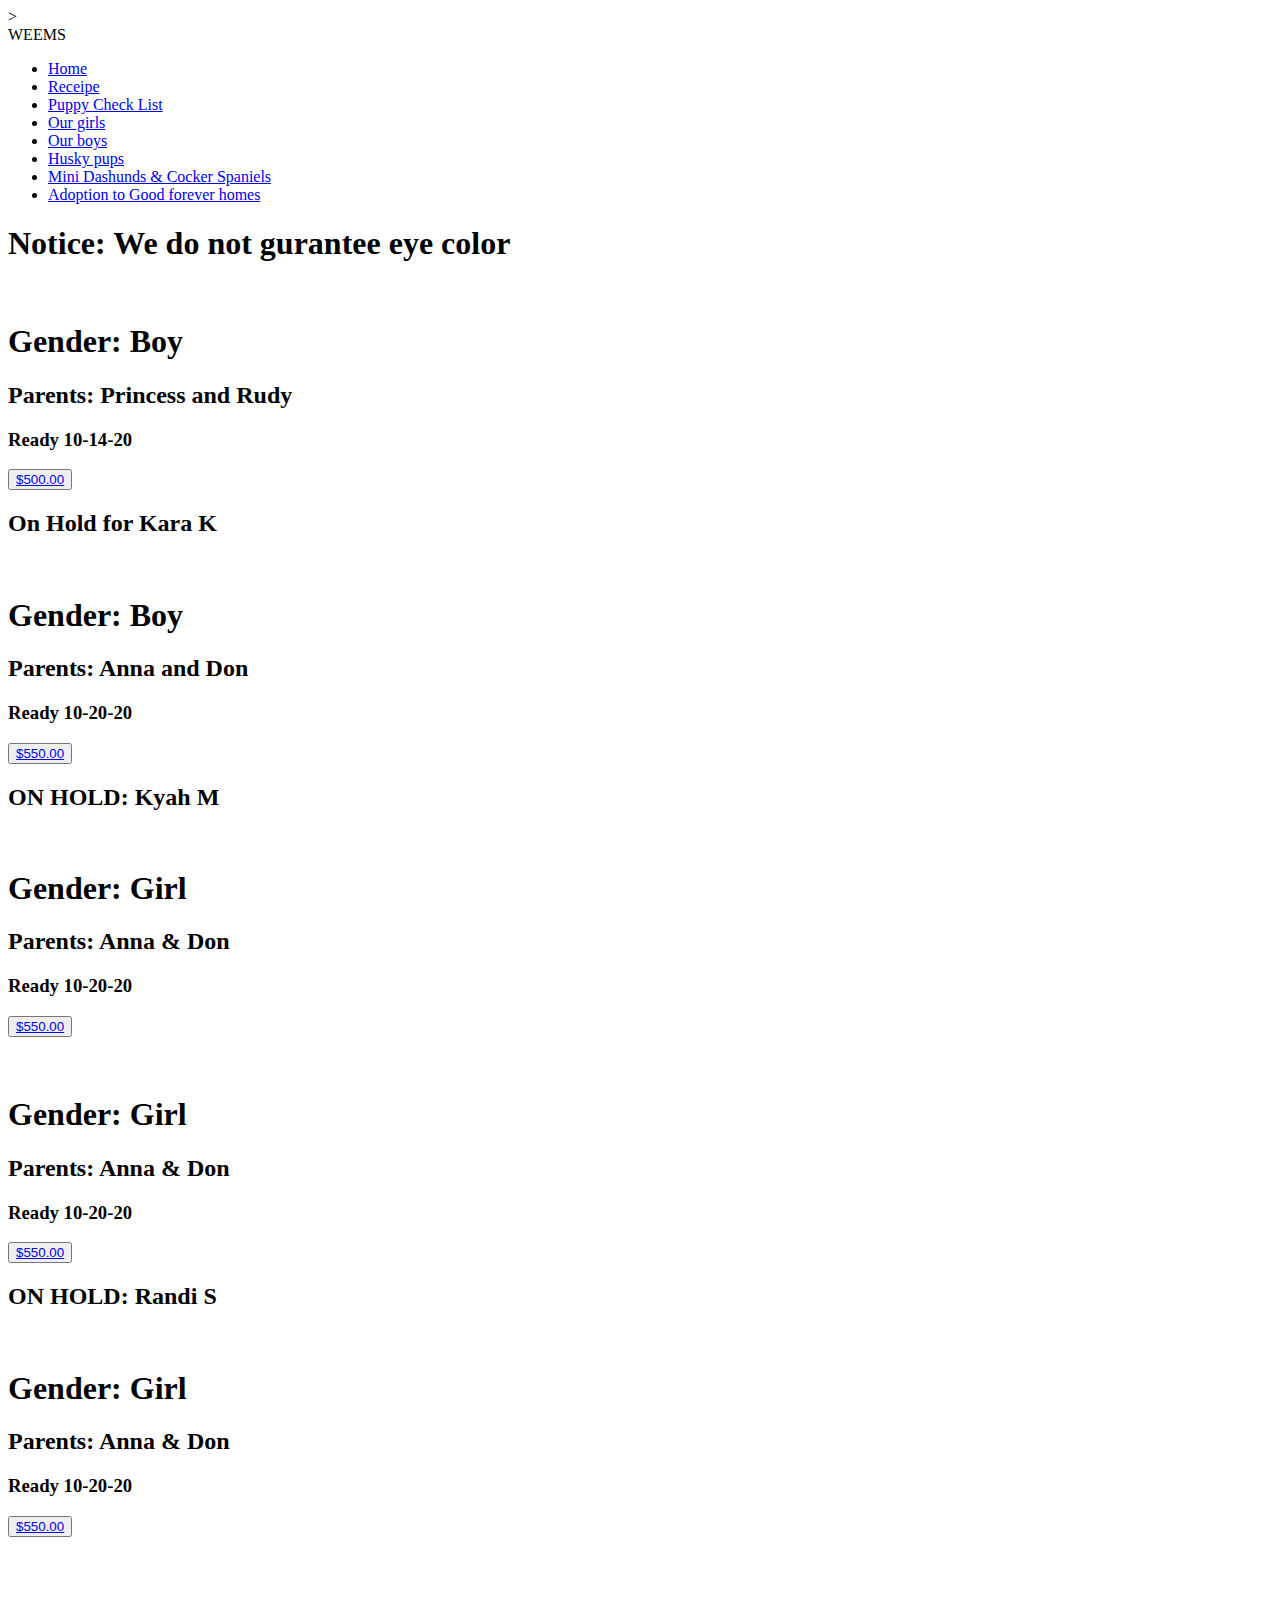
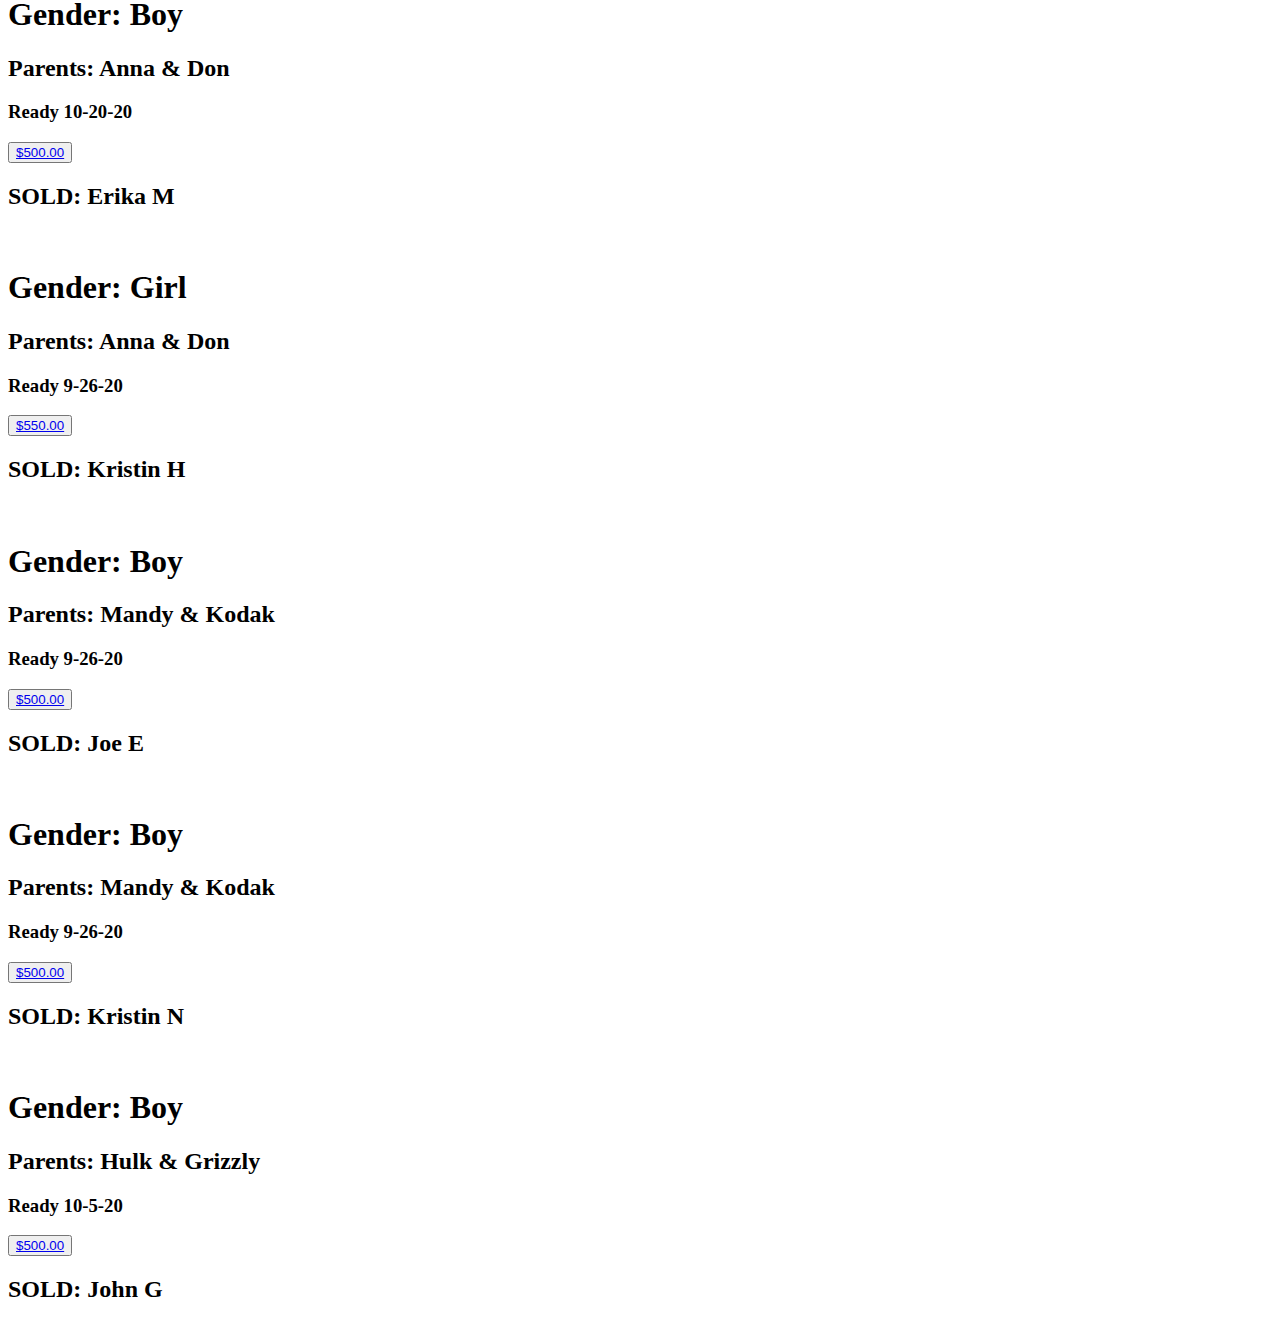
==== html/huskyPuppies.html @ 957c4a6b "Add files via upload" ====
<!DOCTYPE html>
<html lang="en">
<head>
    <meta charset="UTF-8">
    <meta name="viewport" content="width=device-width, initial-scale=1.0">
    <meta http-equiv="X-UA-Compatible" content="ie=edge">>
    <link href="https://fonts.googleapis.com/css2?family=Noto+Sans+KR:wght@900&display=swap" rel="stylesheet">
    <link rel="stylesheet" href="../CSS/navbar.css">
    <link rel="stylesheet" href="../CSS/huskyPuppies.css">
    <script src="https://code.jquery.com/jquery-3.3.1.js"></script>

	
    <title>Our boys</title>
</head>



<body>

        
    <div class="wrapper">
        <header>
            <nav>
                <div class="menu-icon">
                    <i class="fa fa-bars fa-2x"></i>
                </div>
                <div class="logo">
                    WEEMS
                </div>
                <div class="menu">
                    <ul class="nav-links">
                        <li><a href="landingpage.html">Home</a></li>
                        <li><a href="receipe.html">Receipe</a></li>
                        <li><a href="#">Puppy Check List</a></li>
                        <li><a href="#">Our girls</a></li>
                        <li><a href="#">Our boys</a></li>
                        <li><a href="huskyPuppies.html">Husky pups</a></li>
                        <li><a href="#">Mini Dashunds & Cocker Spaniels</a></li>
                        <li><a href="#">Adoption to Good forever homes</a></li>
                    </ul>
                </div>
            </nav>
        </header>
    </div>


    <script src="../JS/navbar.js"></script>

    <div class="notice"><h1><span class="noticeRed">Notice:</span> We do not gurantee eye color</h1></div>

    <div class="flexbox-container1">
            <div class="puppy1">
                <div class="card1 middle">
                        <div class="front1">
                            <img src="../CSS/pics/pup1.jpg" alt="">
                        </div>
                    <div class="back1">
                        <div class="back1-content middle">
                            <h1 class="gender1">Gender: <span id="gender1">Boy</span></h1>
                            <h2 class="parents">Parents: Princess and Rudy</h2>
                            <h3 class="readyDate">Ready 10-14-20</h3>
                            <button class="btn1"><a href="buyingGuide.html">$500.00</a></button>
                            <h2><span class="sold">On  Hold</span><span class="soldName"> for Kara K</span></h2>
                        </div>
                    </div>
                </div>
            </div>

            <div class="puppy2">
                <div class="card2 middle">
                        <div class="front2">
                            <img src="../CSS/pics/pup2.jpg" alt="">
                        </div>
                    <div class="back2">
                        <div class="back2-content middle">
                            <h1 class="gender2">Gender: <span id="gender2">Boy</span></h1>
                            <h2 class="parents">Parents:  Anna and Don</h2>
                            <h3 class="readyDate">Ready 10-20-20</h3>
                            <button class="btn1"><a href="buyingGuide.html">$550.00</a></button>
                            <h2><span class="sold">ON HOLD</span><span class="soldName">: Kyah M</span></h2>
                        </div>
                    </div>
                </div>
            </div>

            <div class="puppy3">
                <div class="card3 middle">
                        <div class="front3">
                            <img src="../CSS/pics/pup3.jpg" alt="">
                        </div>
                    <div class="back3">
                        <div class="back3-content middle">
                            <h1 class="gender3">Gender: <span id="gender3">Girl</span></h1>
                            <h2 class="parents">Parents: Anna & Don</h2>
                            <h3 class="readyDate">Ready 10-20-20</h3>
                            <button class="btn1"><a href="buyingGuide.html">$550.00</a></button>
                            <h2><span class="sold"> </span><span class="soldName"> </span></h2>
                        </div>
                    </div>
                </div>
            </div>
    </div>

            <div class="puppy4">
                <div class="card4 middle">
                        <div class="front4">
                            <img src="../CSS/pics/pup4.jpg" alt="">
                        </div>
                    <div class="back4">
                        <div class="back4-content middle">
                            <h1 class="gender4">Gender: <span id="gender4">Girl</span></h1>
                            <h2 class="parents">Parents: Anna & Don</h2>
                            <h3 class="readyDate">Ready 10-20-20</h3>
                            <button class="btn1"><a href="buyingGuide.html">$550.00</a></button>
                            <h2><span class="sold">ON HOLD</span><span class="soldName">: Randi S</span></h2>
                        </div>
                    </div>
                </div>
            </div>

            <div class="puppy5">
                <div class="card5 middle">
                        <div class="front5">
                            <img src="../CSS/pics/pup5.jpg" alt="">
                        </div>
                    <div class="back5">
                        <div class="back5-content middle">
                            <h1 class="gender5
                            ">Gender: <span id="gender5">Girl</span></h1>
                            <h2 class="parents">Parents: Anna & Don</h2>
                            <h3 class="readyDate">Ready 10-20-20</h3>
                            <button class="btn1"><a href="buyingGuide.html">$550.00</a></button>
                            <h2><span class="sold"></span><span class="soldName"></span></h2>
                        </div>
                    </div>
                </div>
            </div>

            <div class="puppy6">
                <div class="card6 middle">
                        <div class="front6">
                            <img src="../CSS/pics/pup6.jpg" alt="">
                        </div>
                    <div class="back6">
                        <div class="back6-content middle">
                            <h1 class="gender6
                            ">Gender: <span id="gender6">Boy</span></h1>
                            <h2 class="parents">Parents: Anna & Don</h2>
                            <h3 class="readyDate">Ready 10-20-20</h3>
                            <button class="btn1"><a href="buyingGuide.html">$500.00</a></button>
                            <h2><span class="sold">SOLD</span><span class="soldName">: Erika M</span></h2>
                        </div>
                    </div>
                </div>
            </div>

            <div class="puppy7">
                <div class="card7 middle">
                        <div class="front7">
                            <img src="../CSS/pics/pup7.jpg" alt="">
                        </div>
                    <div class="back7">
                        <div class="back7-content middle">
                            <h1 class="gender7
                            ">Gender: <span id="gender7">Girl</span></h1>
                            <h2 class="parents">Parents: Anna & Don</h2>
                            <h3 class="readyDate">Ready 9-26-20</h3>
                            <button class="btn1"><a href="buyingGuide.html">$550.00</a></button>
                            <h2><span class="sold">SOLD</span><span class="soldName">: Kristin H</span></h2>
                        </div>
                    </div>
                </div>
            </div>

            <div class="puppy8">
                <div class="card8 middle">
                        <div class="front8">
                            <img src="../CSS/pics/pup8.jpg" alt="">
                        </div>
                    <div class="back8">
                        <div class="back8-content middle">
                            <h1 class="gender8
                            ">Gender: <span id="gender8">Boy</span></h1>
                            <h2 class="parents">Parents: Mandy & Kodak</h2>
                            <h3 class="readyDate">Ready 9-26-20</h3>
                            <button class="btn1"><a href="buyingGuide.html">$500.00</a></button>
                            <h2><span class="sold">SOLD</span><span class="soldName">: Joe E</span></h2>
                        </div>
                    </div>
                </div>
            </div>

            <div class="puppy9">
                <div class="card9 middle">
                        <div class="front9">
                            <img src="../CSS/pics/pup9.jpg" alt="">
                        </div>
                    <div class="back9">
                        <div class="back9-content middle">
                            <h1 class="gender9
                            ">Gender: <span id="gender9">Boy</span></h1>
                            <h2 class="parents">Parents: Mandy & Kodak</h2>
                            <h3 class="readyDate">Ready 9-26-20</h3>
                            <button class="btn1"><a href="buyingGuide.html">$500.00</a></button>
                            <h2><span class="sold">SOLD</span><span class="soldName">: Kristin N</span></h2>
                        </div>
                    </div>
                </div>
            </div>

        <div class="batch2">

            <div class="puppy10">
                <div class="card10 middle">
                        <div class="front10">
                            <img src="../CSS/pics/pup10.jpg" alt="">
                        </div>
                    <div class="back10">
                        <div class="back10-content middle">
                            <h1 class="gender10
                            ">Gender: <span id="gender10">Boy</span></h1>
                            <h2 class="parents">Parents: Hulk & Grizzly</h2>
                            <h3 class="readyDate">Ready 10-5-20</h3>
                            <button class="btn1"><a href="buyingGuide.html">$500.00</a></button>
                            <h2><span class="sold">SOLD</span><span class="soldName">: John G</span></h2>
                        </div>
                    </div>
                </div>
            </div>

        </div>    

</body>


</html>
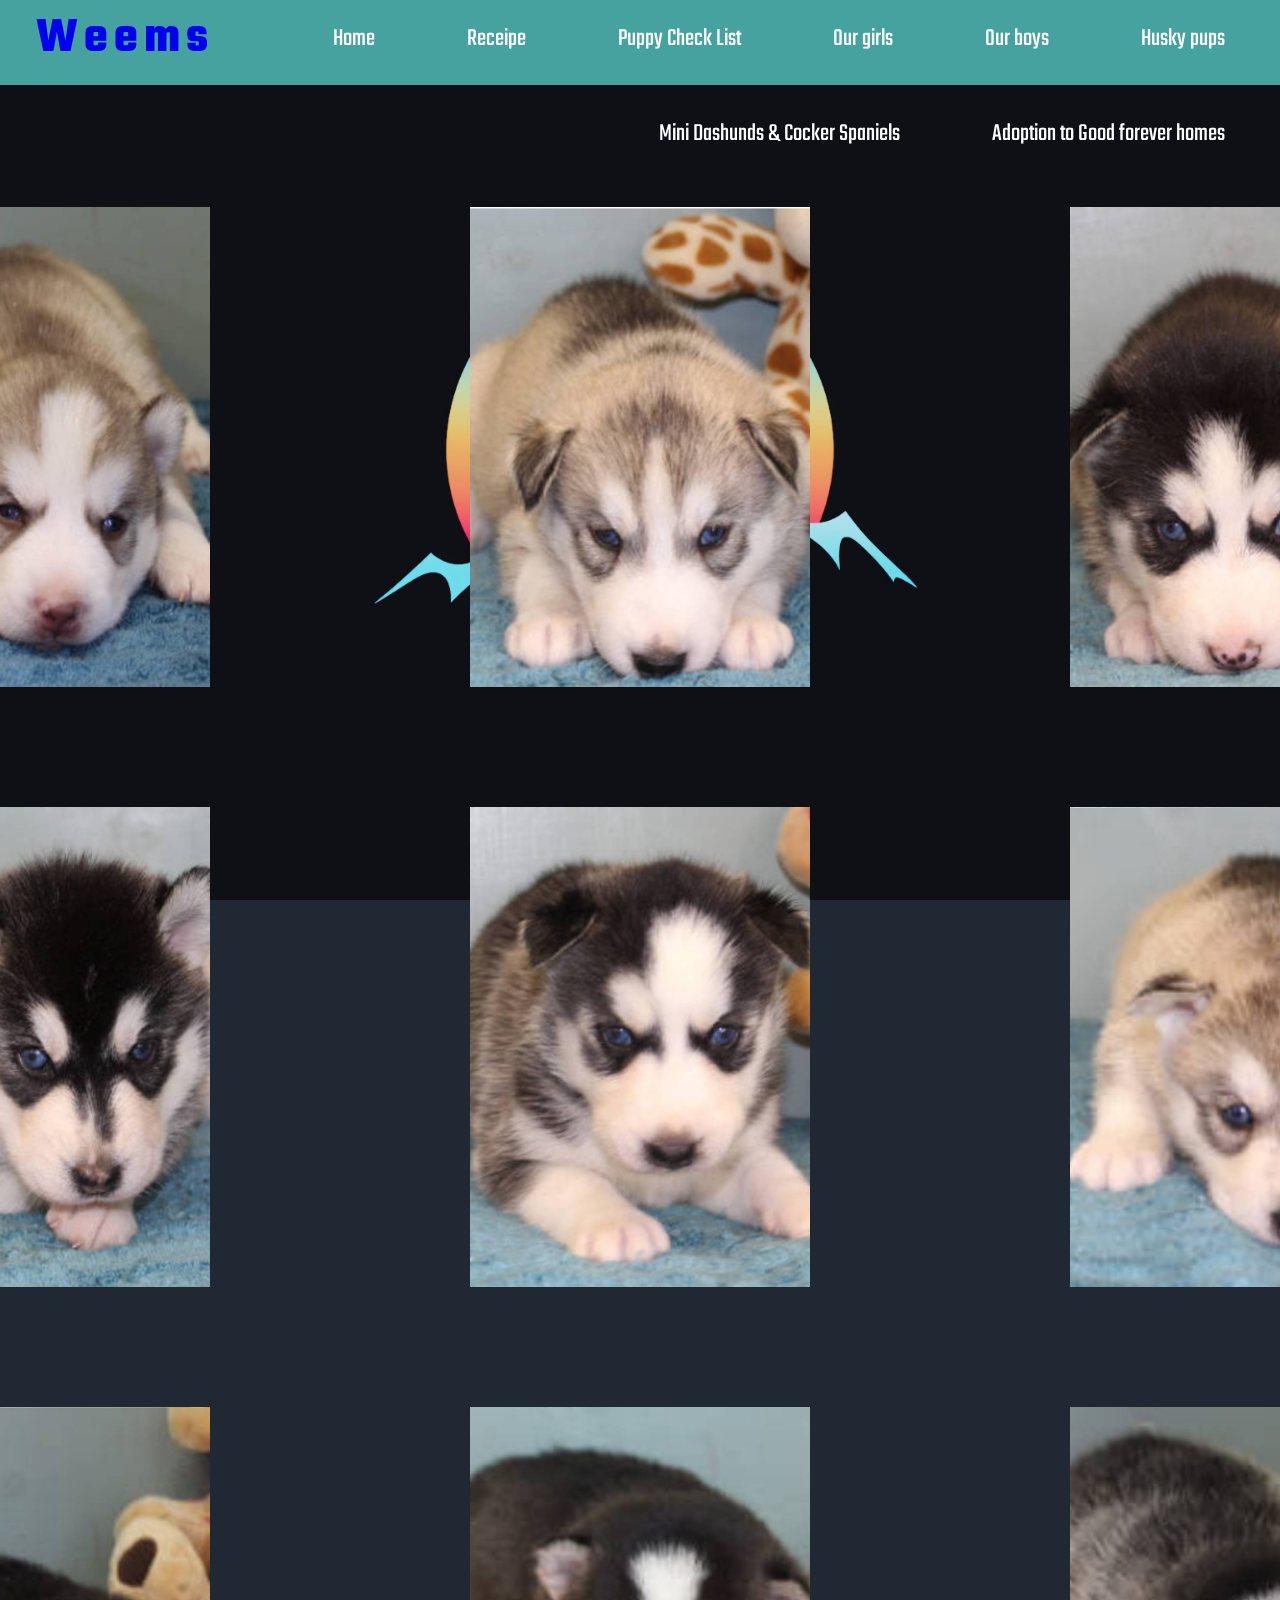
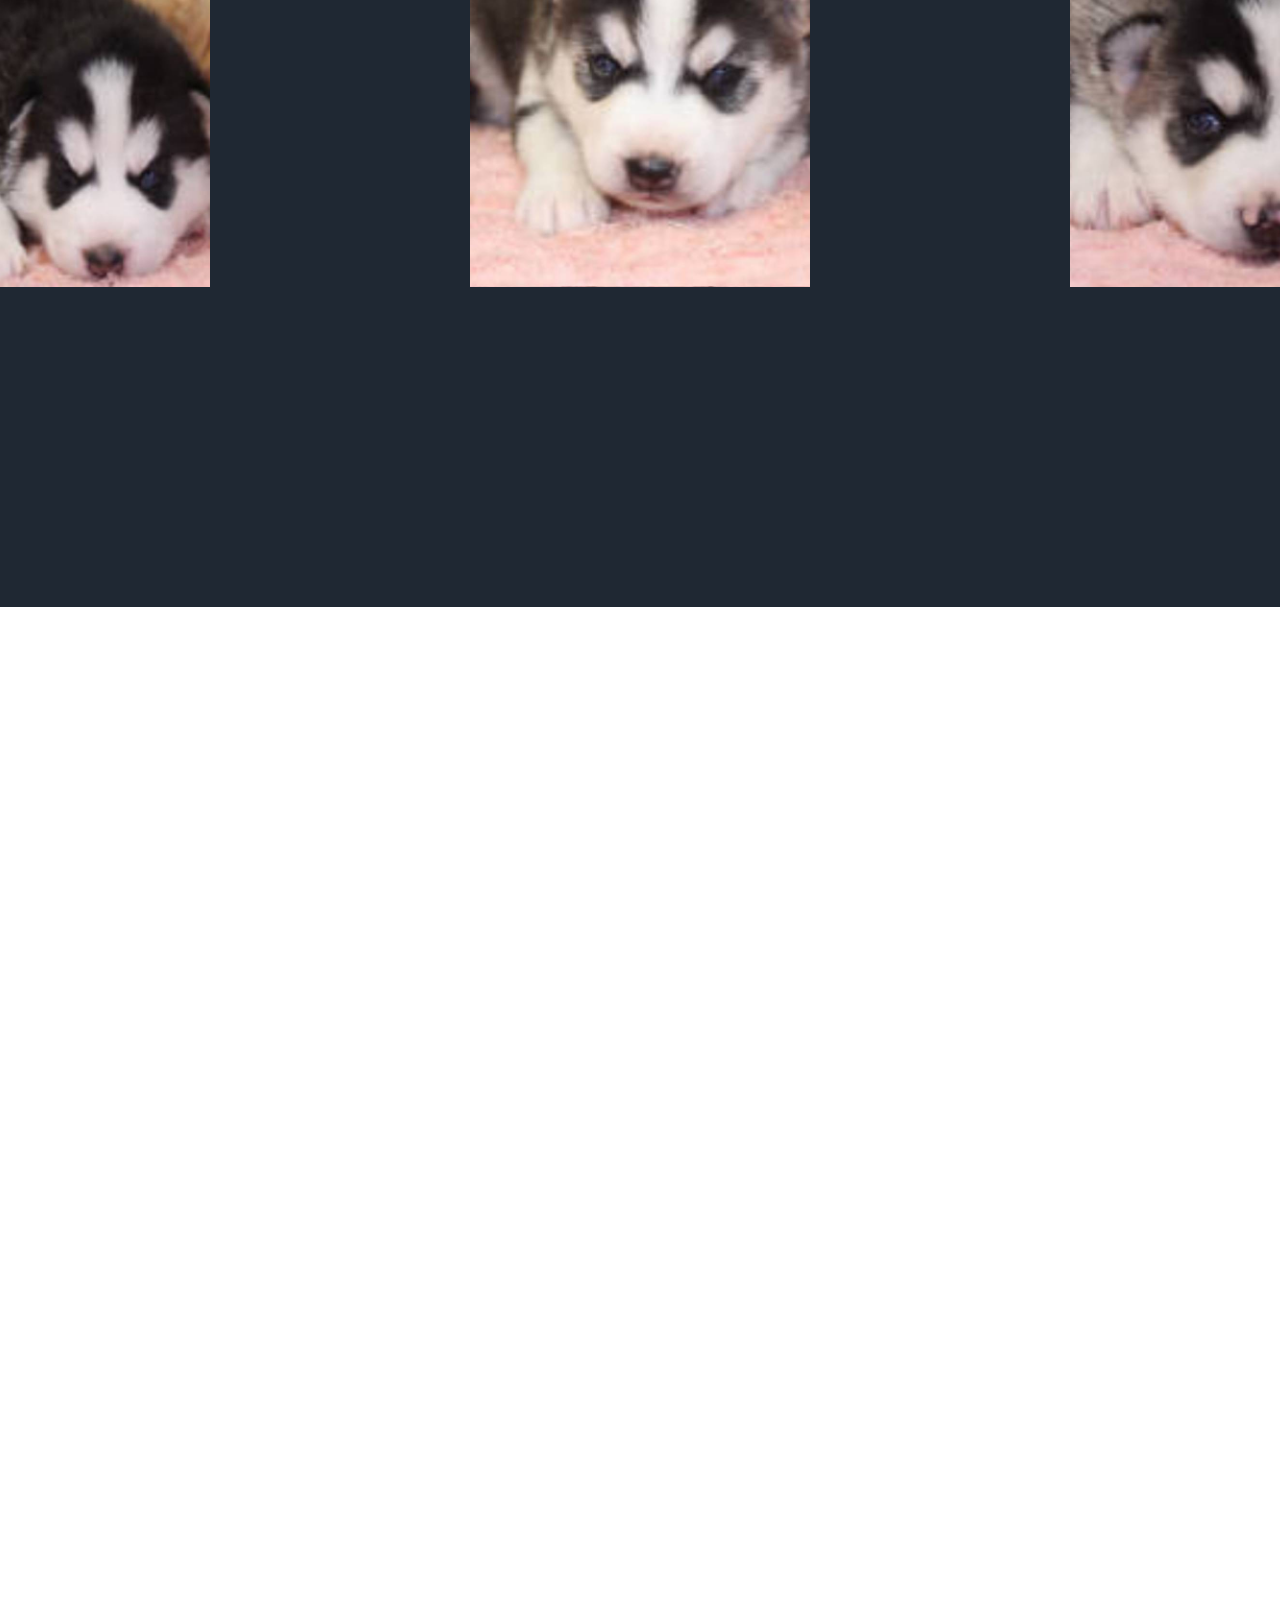
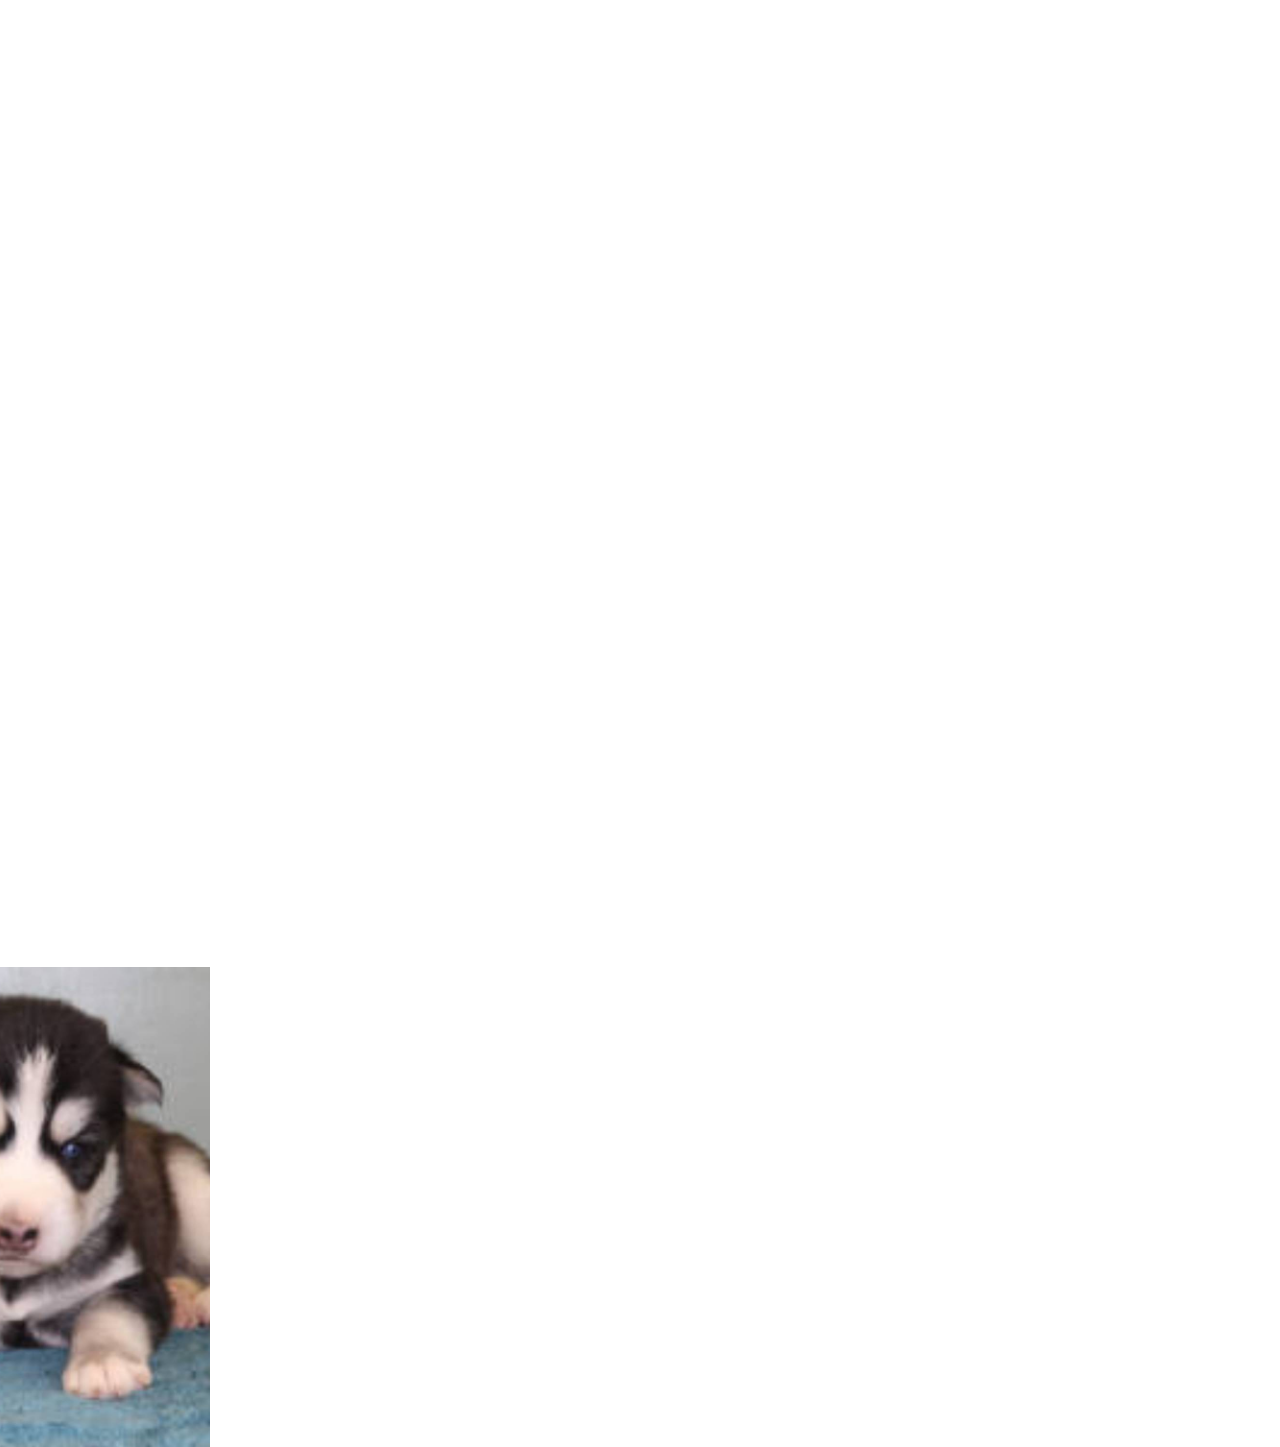
==== commit 67bcdf12: "Finally fixed Navbar size to fit both html pages" ====
--- a/html/huskyPuppies.html
+++ b/html/huskyPuppies.html
@@ -5,6 +5,7 @@
     <meta name="viewport" content="width=device-width, initial-scale=1.0">
     <meta http-equiv="X-UA-Compatible" content="ie=edge">>
     <link href="https://fonts.googleapis.com/css2?family=Noto+Sans+KR:wght@900&display=swap" rel="stylesheet">
+    <link href="https://fonts.googleapis.com/css2?family=Teko&display=swap" rel="stylesheet">
     <link rel="stylesheet" href="../CSS/navbar.css">
     <link rel="stylesheet" href="../CSS/huskyPuppies.css">
     <script src="https://code.jquery.com/jquery-3.3.1.js"></script>
@@ -15,17 +16,15 @@
 
 
 
-<body>
-
-        
+<body>     
     <div class="wrapper">
         <header>
             <nav>
                 <div class="menu-icon">
-                    <i class="fa fa-bars fa-2x"></i>
+                    <li><i class="fa fa-bars fa-2x"></i></li>
                 </div>
                 <div class="logo">
-                    WEEMS
+					<a href="landingpage.html">Weems</a>
                 </div>
                 <div class="menu">
                     <ul class="nav-links">
@@ -44,11 +43,14 @@
     </div>
 
 
+
     <script src="../JS/navbar.js"></script>
 
+
+<div class="puppybatch1">
     <div class="notice"><h1><span class="noticeRed">Notice:</span> We do not gurantee eye color</h1></div>
 
-    <div class="flexbox-container1">
+    
             <div class="puppy1">
                 <div class="card1 middle">
                         <div class="front1">
@@ -99,7 +101,7 @@
                     </div>
                 </div>
             </div>
-    </div>
+    
 
             <div class="puppy4">
                 <div class="card4 middle">
@@ -207,7 +209,32 @@
                     </div>
                 </div>
             </div>
-
+    </div>
+
+
+
+
+
+
+
+
+
+
+
+
+
+
+
+
+
+
+
+
+
+
+
+
+    
         <div class="batch2">
 
             <div class="puppy10">
--- a/CSS/navbar.css
+++ b/CSS/navbar.css
@@ -0,0 +1,110 @@
+/* font-family: 'Teko', sans-serif; */
+
+html, body {
+	margin: 0;
+	padding: 0;
+	width: 100%;
+}
+
+header {
+	position: relative;
+	top: -25px;
+	width: 100%;
+	height: 92px;
+	background-color: #45a29e;
+	background-size: cover;
+	z-index: 1;
+	
+}
+.logo {
+	
+	font-weight: bold;
+	line-height: 60px;
+	position: fixed;
+	float: left;
+	margin: 16px 36px;
+	color: #fff;
+	font-weight: bold;
+	font-size: 50px;
+	font-family: 'Teko', sans-serif;
+	letter-spacing: 6px;
+	
+}
+
+nav {
+	position: fixed;
+	width: 100%;
+	line-height: 65px;
+	z-index: 1;
+}
+nav ul {
+	line-height: 60px;
+	list-style: none;
+	background: rgba(0,0,0,0);
+	overflow: hidden;
+	color: #fff;
+	font-family: 'Teko', sans-serif;
+	padding: 0;
+	text-align: right;
+	margin: 0;
+	padding-right: 10px;
+	transition: 1s;
+}
+nav.black ul {
+		background: #000;
+}
+
+nav ul li {
+	display: inline-block;
+	padding: 16px 45px;
+}
+
+nav ul li a {
+	text-decoration: none;
+	color: #fff;
+	font-size: 25px;
+}
+
+.menu-icon {
+	width: 100%;
+	background: #000;
+	text-align: right;
+	box-sizing: border-box;
+	padding: 15px 24px;
+	cursor: pointer;
+	color: #fff;
+	display: none;
+}
+
+
+@media(max-width: 768px) {
+	.logo {
+		position: fixed;
+		top: 0;
+		margin-top: 30px;
+	}
+
+	nav ul {
+		max-height: 0px;
+		background: #000;
+	}
+
+	nav.black ul {
+		background: #000;
+	}
+
+	.showing {
+		max-height: 34em;
+	}
+
+	nav ul li {
+		box-sizing: border-box;
+		width: 100%;
+		padding: 25px ;
+		text-align: center;
+	}
+
+	.menu-icon {
+		display: block;
+	}
+}
--- a/CSS/huskyPuppies.css
+++ b/CSS/huskyPuppies.css
@@ -0,0 +1,660 @@
+* {
+    margin: 0;
+    padding: 0;
+    text-decoration: none;
+
+}
+
+body{
+    font-size: 16px;
+}
+.puppybatch1 {
+    background-color: #1f2833;
+}
+
+.notice, .noticeRed {
+    position: relative;
+    margin-left: 300px;
+    letter-spacing: 4px;
+}
+.notice {
+    color: white;
+}
+.noticeRed {
+    color: red;
+}
+
+.puppybatch1 {
+    position: relative;
+    margin-top: -100px;
+	background-image: url(../CSS/pics/pattern1.jpg);
+	height: 100%; 
+	background-attachment: fixed;
+	background-position: center;
+	background-repeat: no-repeat;
+	background-size: cover;
+	padding-bottom: 560px;
+}
+/* puppy 1 */
+.puppy1 {
+    position: relative;
+    margin-top: 400px;
+    margin-right: 1200px;
+}
+.middle {
+    position: absolute;
+    top: 50%;
+    left: 50%;
+    transform: translate(-50%, -50%);
+}
+.card1{
+    cursor: pointer;
+    width: 340px;
+    height: 480px;
+}
+.front1, .back1 {
+    width: 100%;
+    height: 100%;
+    overflow: hidden;
+    backface-visibility: hidden;
+    position: absolute;
+    transition: transform .6s linear;
+}
+.front, img {
+    height: 100%;
+}
+.back1 {
+    background: white;
+    transform: perspective(600px) rotateY(180deg);
+}
+.front1 {
+    transform: perspective(600px) rotateY(0deg);
+}
+.back1-content {
+    text-align: center;
+    font-weight: bold;
+    width: 100%;
+}
+.sold {
+    color: red;
+}
+.sold, .soldName {
+    position: relative;
+    top: 140px;
+    letter-spacing: 4px;
+}
+.gender1 {
+    top: -140px;
+    position: relative;
+    letter-spacing: 5px;
+    border: 2px solid #66fcf1;
+    border-radius: 20px;
+}
+#gender1 {
+    color: #66fcf1;
+    position: relative;
+}
+.parents {
+    letter-spacing: 5px;
+    position: relative;
+    top: -140px;
+}
+.readyDate {
+    position: relative;
+    top: -50px;
+    letter-spacing: 3px;
+    font-size: 25px;
+}
+
+.btn1 {
+    border-color: #008000;
+    border-radius: 20px;
+    padding: 0px 20px;
+    outline: none;
+    font-size: 35px;
+    text-decoration: none;
+    color: #fff;
+    box-shadow: 0 0 40px 40px #008000 inset, 0 0 0 0 #008000;
+    -webkit-transition: all 150ms ease-in-out;
+    transition: all 150ms ease-in-out;
+  }
+  .btn1:hover {
+    box-shadow: 0 0 10px 0 #4AC948 inset, 0 0 10px 4px #4AC948;
+  }
+.card1:hover > .front1 {
+    transform: perspective(600px) rotateY(-180deg);
+}
+.card1:hover > .back1 {
+    transform: perspective(600px) rotateY(0deg);
+}
+
+
+
+
+
+
+
+
+
+
+/* puppy 2*/
+.puppy2 {
+    position: relative;
+    margin-top: 400px;
+}
+.card2{
+    cursor: pointer;
+    width: 340px;
+    height: 480px;
+}
+.front2, .back2 {
+    width: 100%;
+    height: 100%;
+    overflow: hidden;
+    backface-visibility: hidden;
+    position: absolute;
+    transition: transform .6s linear;
+}
+.front2, img {
+    height: 100%;
+}
+.back2 {
+    background: white;
+    transform: perspective(600px) rotateY(180deg);
+}
+.front2 {
+    transform: perspective(600px) rotateY(0deg);
+}
+.back2-content {
+    text-align: center;
+    font-weight: bold;
+    width: 100%;
+}
+.gender2 {
+    top: -140px;
+    position: relative;
+    letter-spacing: 5px;
+    border: 2px solid #66fcf1;
+    border-radius: 20px;
+}
+#gender2 {
+    color: #66fcf1;
+    position: relative;
+}
+.card2:hover > .front2 {
+    transform: perspective(600px) rotateY(-180deg);
+}
+.card2:hover > .back2 {
+    transform: perspective(600px) rotateY(0deg);
+}
+
+
+
+
+
+
+
+/* puppy 3 */
+.puppy3 {
+    position: relative;
+    margin-top: 400px;
+    margin-left: 1200px;
+}
+.card3{
+    cursor: pointer;
+    width: 340px;
+    height: 480px;
+}
+.front3, .back3 {
+    width: 100%;
+    height: 100%;
+    overflow: hidden;
+    backface-visibility: hidden;
+    position: absolute;
+    transition: transform .6s linear;
+}
+.front3, img {
+    height: 100%;
+}
+.back3 {
+    background: white;
+    transform: perspective(600px) rotateY(180deg);
+}
+.front3 {
+    transform: perspective(600px) rotateY(0deg);
+}
+.back3-content {
+    text-align: center;
+    font-weight: bold;
+    width: 100%;
+}
+.gender3 {
+    top: -140px;
+    position: relative;
+    letter-spacing: 5px;
+    border: 2px solid pink;
+    border-radius: 20px;
+}
+#gender3 {
+    color: pink;
+    position: relative;
+}
+.parents {
+    letter-spacing: 5px;
+    position: relative;
+    top: -140px;
+}
+.readyDate {
+    position: relative;
+    top: -50px;
+    letter-spacing: 3px;
+    font-size: 25px;
+}
+.card3:hover > .front3 {
+    transform: perspective(600px) rotateY(-180deg);
+}
+.card3:hover > .back3 {
+    transform: perspective(600px) rotateY(0deg);
+}
+
+
+
+
+/* puppy 4 */
+.puppy4 {
+    position: relative;
+    margin-top: 1000px;
+    margin-right: 1200px;
+}
+.card4{
+    cursor: pointer;
+    width: 340px;
+    height: 480px;
+}
+.front4, .back4 {
+    width: 100%;
+    height: 100%;
+    overflow: hidden;
+    backface-visibility: hidden;
+    position: absolute;
+    transition: transform .6s linear;
+}
+.front4, img {
+    height: 100%;
+}
+.back4 {
+    background: white;
+    transform: perspective(600px) rotateY(180deg);
+}
+.front4 {
+    transform: perspective(600px) rotateY(0deg);
+}
+.back4-content {
+    text-align: center;
+    font-weight: bold;
+    width: 100%;
+}
+.gender4 {
+    top: -140px;
+    position: relative;
+    letter-spacing: 5px;
+    border: 2px solid pink;
+    border-radius: 20px;
+}
+#gender4 {
+    color: pink;
+    position: relative;
+}
+.card4:hover > .front4 {
+    transform: perspective(600px) rotateY(-180deg);
+}
+.card4:hover > .back4 {
+    transform: perspective(600px) rotateY(0deg);
+}
+
+
+
+
+
+
+
+
+
+
+
+/* */
+/*  puppy 5 */
+.puppy5 {
+    position: relative;
+    margin-top: 1000px;
+}
+.card5{
+    cursor: pointer;
+    width: 340px;
+    height: 480px;
+}
+.front5, .back5 {
+    width: 100%;
+    height: 100%;
+    overflow: hidden;
+    backface-visibility: hidden;
+    position: absolute;
+    transition: transform .6s linear;
+}
+.front5, img {
+    height: 100%;
+}
+.back5 {
+    background: white;
+    transform: perspective(600px) rotateY(180deg);
+}
+.front5 {
+    transform: perspective(600px) rotateY(0deg);
+}
+.back5-content {
+    text-align: center;
+    font-weight: bold;
+    width: 100%;
+}
+.gender5 {
+    top: -140px;
+    position: relative;
+    letter-spacing: 5px;
+    border: 2px solid pink;
+    border-radius: 20px;
+}
+#gender5 {
+    color: pink;
+    position: relative;
+}
+.card5:hover > .front5 {
+    transform: perspective(600px) rotateY(-180deg);
+}
+.card5:hover > .back5 {
+    transform: perspective(600px) rotateY(0deg);
+}
+
+
+
+
+
+/* puppy 6 */
+.puppy6 {
+    position: relative;
+    margin-top: 1000px;
+    margin-left: 1200px;
+}
+.card6 {
+    cursor: pointer;
+    width: 340px;
+    height: 480px;
+}
+.front6, .back6 {
+    width: 100%;
+    height: 100%;
+    overflow: hidden;
+    backface-visibility: hidden;
+    position: absolute;
+    transition: transform .6s linear;
+}
+.front6, img {
+    height: 100%;
+}
+.back6 {
+    background: white;
+    transform: perspective(600px) rotateY(180deg);
+}
+.front6 {
+    transform: perspective(600px) rotateY(0deg);
+}
+.card6:hover > .front6 {
+    transform: perspective(600px) rotateY(-180deg);
+}
+.card6:hover > .back6 {
+    transform: perspective(600px) rotateY(0deg);
+}
+.back6-content {
+    text-align: center;
+    font-weight: bold;
+    width: 100%;
+}
+.gender6 {
+    top: -140px;
+    position: relative;
+    letter-spacing: 5px;
+    border: 2px solid #66fcf1;
+    border-radius: 20px;
+}
+#gender6 {
+    color: #66fcf1;
+    position: relative;
+}
+
+
+
+
+
+
+/* puppy 7 */
+.puppy7 {
+    position: relative;
+    margin-top: 1600px;
+    margin-left: -1200px;
+}
+.card7 {
+    cursor: pointer;
+    width: 340px;
+    height: 480px;
+}
+.front7, .back7 {
+    width: 100%;
+    height: 100%;
+    overflow: hidden;
+    backface-visibility: hidden;
+    position: absolute;
+    transition: transform .6s linear;
+}
+.front7, img {
+    height: 100%;
+}
+.back7 {
+    background: white;
+    transform: perspective(600px) rotateY(180deg);
+}
+.front7 {
+    transform: perspective(600px) rotateY(0deg);
+}
+.card7:hover > .front7 {
+    transform: perspective(600px) rotateY(-180deg);
+}
+.card7:hover > .back7 {
+    transform: perspective(600px) rotateY(0deg);
+}
+.back7-content {
+    text-align: center;
+    font-weight: bold;
+    width: 100%;
+}
+.gender7 {
+    top: -140px;
+    position: relative;
+    letter-spacing: 5px;
+    border: 2px solid pink;
+    border-radius: 20px;
+}
+#gender7 {
+    color: pink;
+    position: relative;
+}
+
+
+
+
+
+/* puppy 8 */
+.puppy8 {
+    position: relative;
+    margin-top: 1600px;
+}
+.card8 {
+    cursor: pointer;
+    width: 340px;
+    height: 480px;
+}
+.front8, .back8 {
+    width: 100%;
+    height: 100%;
+    overflow: hidden;
+    backface-visibility: hidden;
+    position: absolute;
+    transition: transform .6s linear;
+}
+.front8, img {
+    height: 100%;
+}
+.back8 {
+    background: white;
+    transform: perspective(600px) rotateY(180deg);
+}
+.front8 {
+    transform: perspective(600px) rotateY(0deg);
+}
+.card8:hover > .front8 {
+    transform: perspective(600px) rotateY(-180deg);
+}
+.card8:hover > .back8 {
+    transform: perspective(600px) rotateY(0deg);
+}
+.back8-content {
+    text-align: center;
+    font-weight: bold;
+    width: 100%;
+}
+.gender8 {
+    top: -140px;
+    position: relative;
+    letter-spacing: 5px;
+    border: 2px solid  #66fcf1;
+    border-radius: 20px;
+}
+#gender8 {
+    color:  #66fcf1;
+    position: relative;
+}
+
+
+
+
+
+/* puppy 9 */
+.puppy9 {
+    position: relative;
+    margin-top: 1600px;
+    margin-left: 1200px;
+}
+.card9 {
+    cursor: pointer;
+    width: 340px;
+    height: 480px;
+}
+.front9, .back9 {
+    width: 100%;
+    height: 100%;
+    overflow: hidden;
+    backface-visibility: hidden;
+    position: absolute;
+    transition: transform .6s linear;
+}
+.front9, img {
+    height: 100%;
+}
+.back9 {
+    background: white;
+    transform: perspective(600px) rotateY(180deg);
+}
+.front9 {
+    transform: perspective(600px) rotateY(0deg);
+}
+.card9:hover > .front9 {
+    transform: perspective(600px) rotateY(-180deg);
+}
+.card9:hover > .back9 {
+    transform: perspective(600px) rotateY(0deg);
+}
+.back9-content {
+    text-align: center;
+    font-weight: bold;
+    width: 100%;
+}
+.gender9 {
+    top: -140px;
+    position: relative;
+    letter-spacing: 5px;
+    border: 2px solid  #66fcf1;
+    border-radius: 20px;
+}
+#gender9 {
+    color:  #66fcf1;
+    position: relative;
+}
+
+
+
+
+.batch2 {
+    position: relative;
+    height: 100%;
+    background-color: #1f2833;
+}
+/* puppy 10 */
+.puppy10 {
+    position: relative;
+    margin-top: 2200px;
+    margin-left: -1200px;
+}
+.card10 {
+    cursor: pointer;
+    width: 340px;
+    height: 480px;
+}
+.front10, .back10 {
+    width: 100%;
+    height: 100%;
+    overflow: hidden;
+    backface-visibility: hidden;
+    position: absolute;
+    transition: transform .6s linear;
+}
+.front10, img {
+    height: 100%;
+}
+.back10 {
+    background: white;
+    transform: perspective(600px) rotateY(180deg);
+}
+.front10 {
+    transform: perspective(600px) rotateY(0deg);
+}
+.card10:hover > .front10 {
+    transform: perspective(600px) rotateY(-180deg);
+}
+.card10:hover > .back10 {
+    transform: perspective(600px) rotateY(0deg);
+}
+.back10-content {
+    text-align: center;
+    font-weight: bold;
+    width: 100%;
+}
+.gender10 {
+    top: -140px;
+    position: relative;
+    letter-spacing: 5px;
+    border: 2px solid  #66fcf1;
+    border-radius: 20px;
+}
+#gender10 {
+    color:  #66fcf1;
+    position: relative;
+}
+
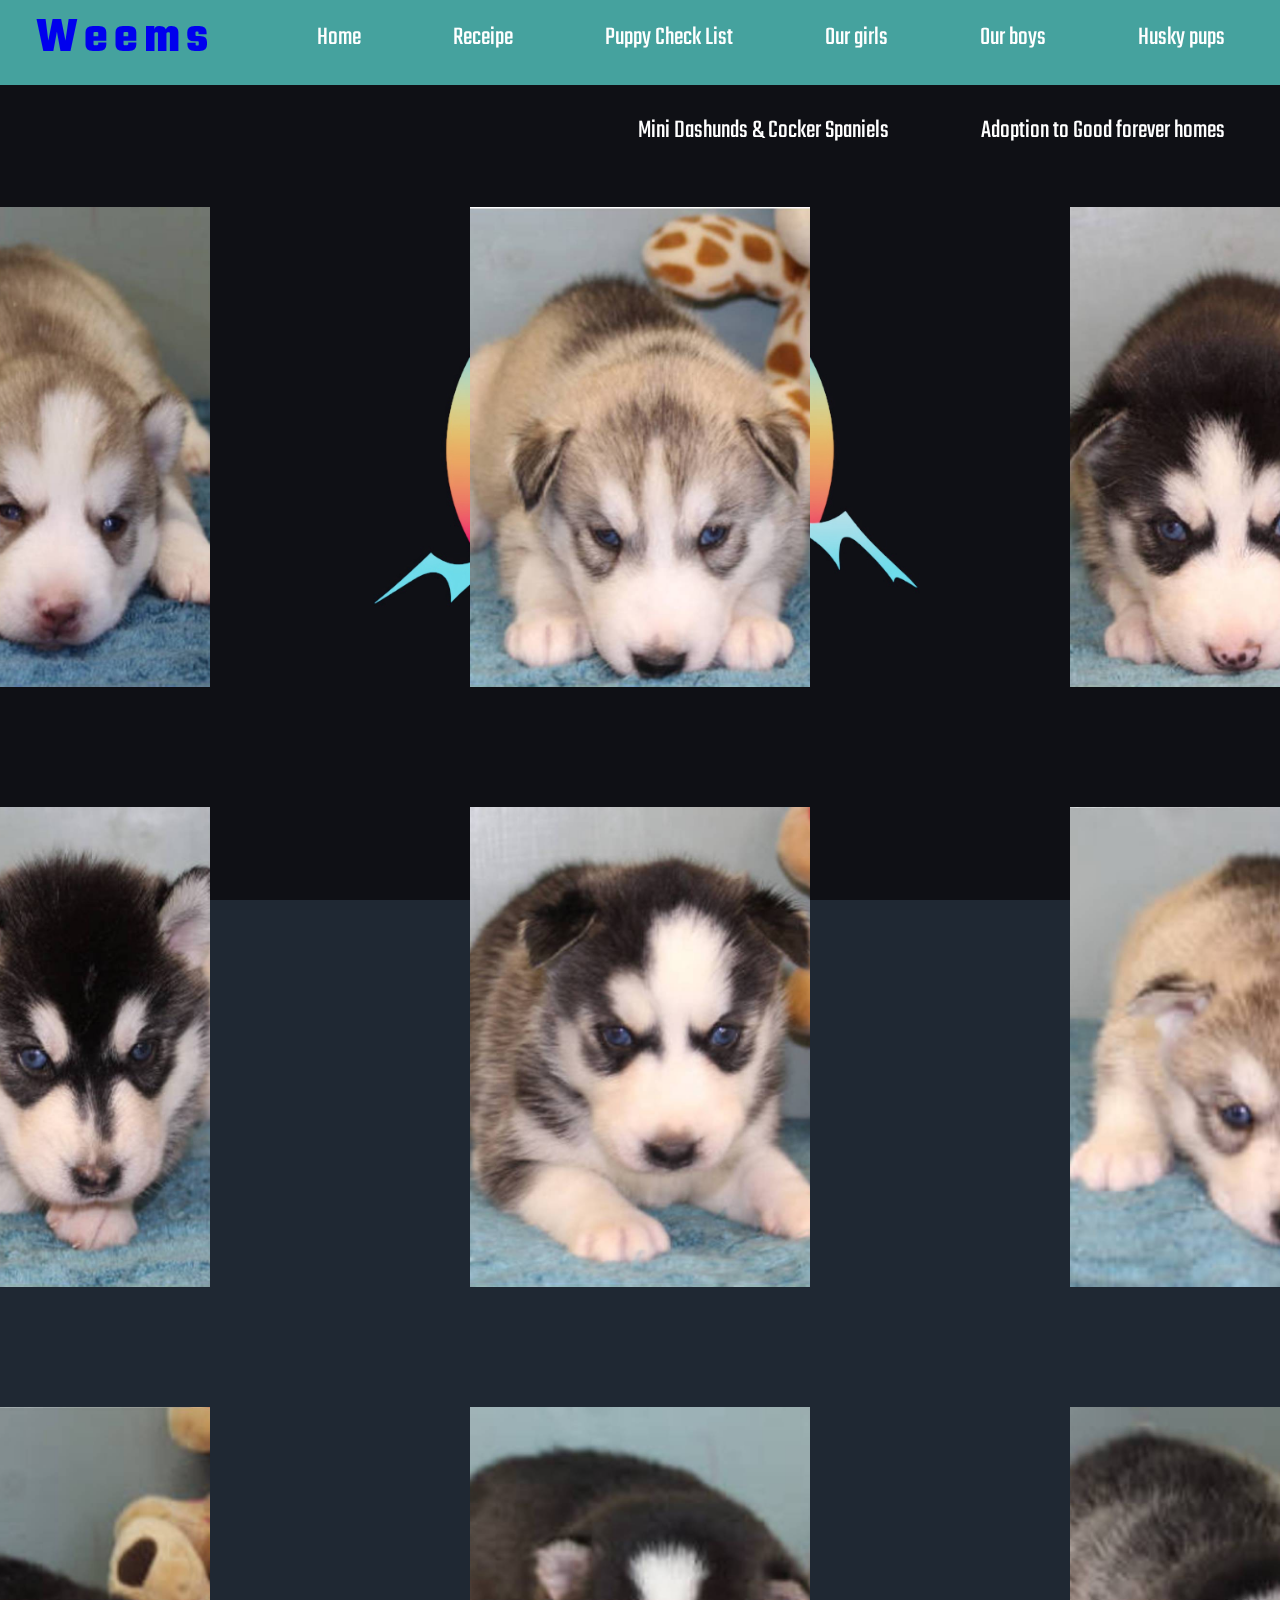
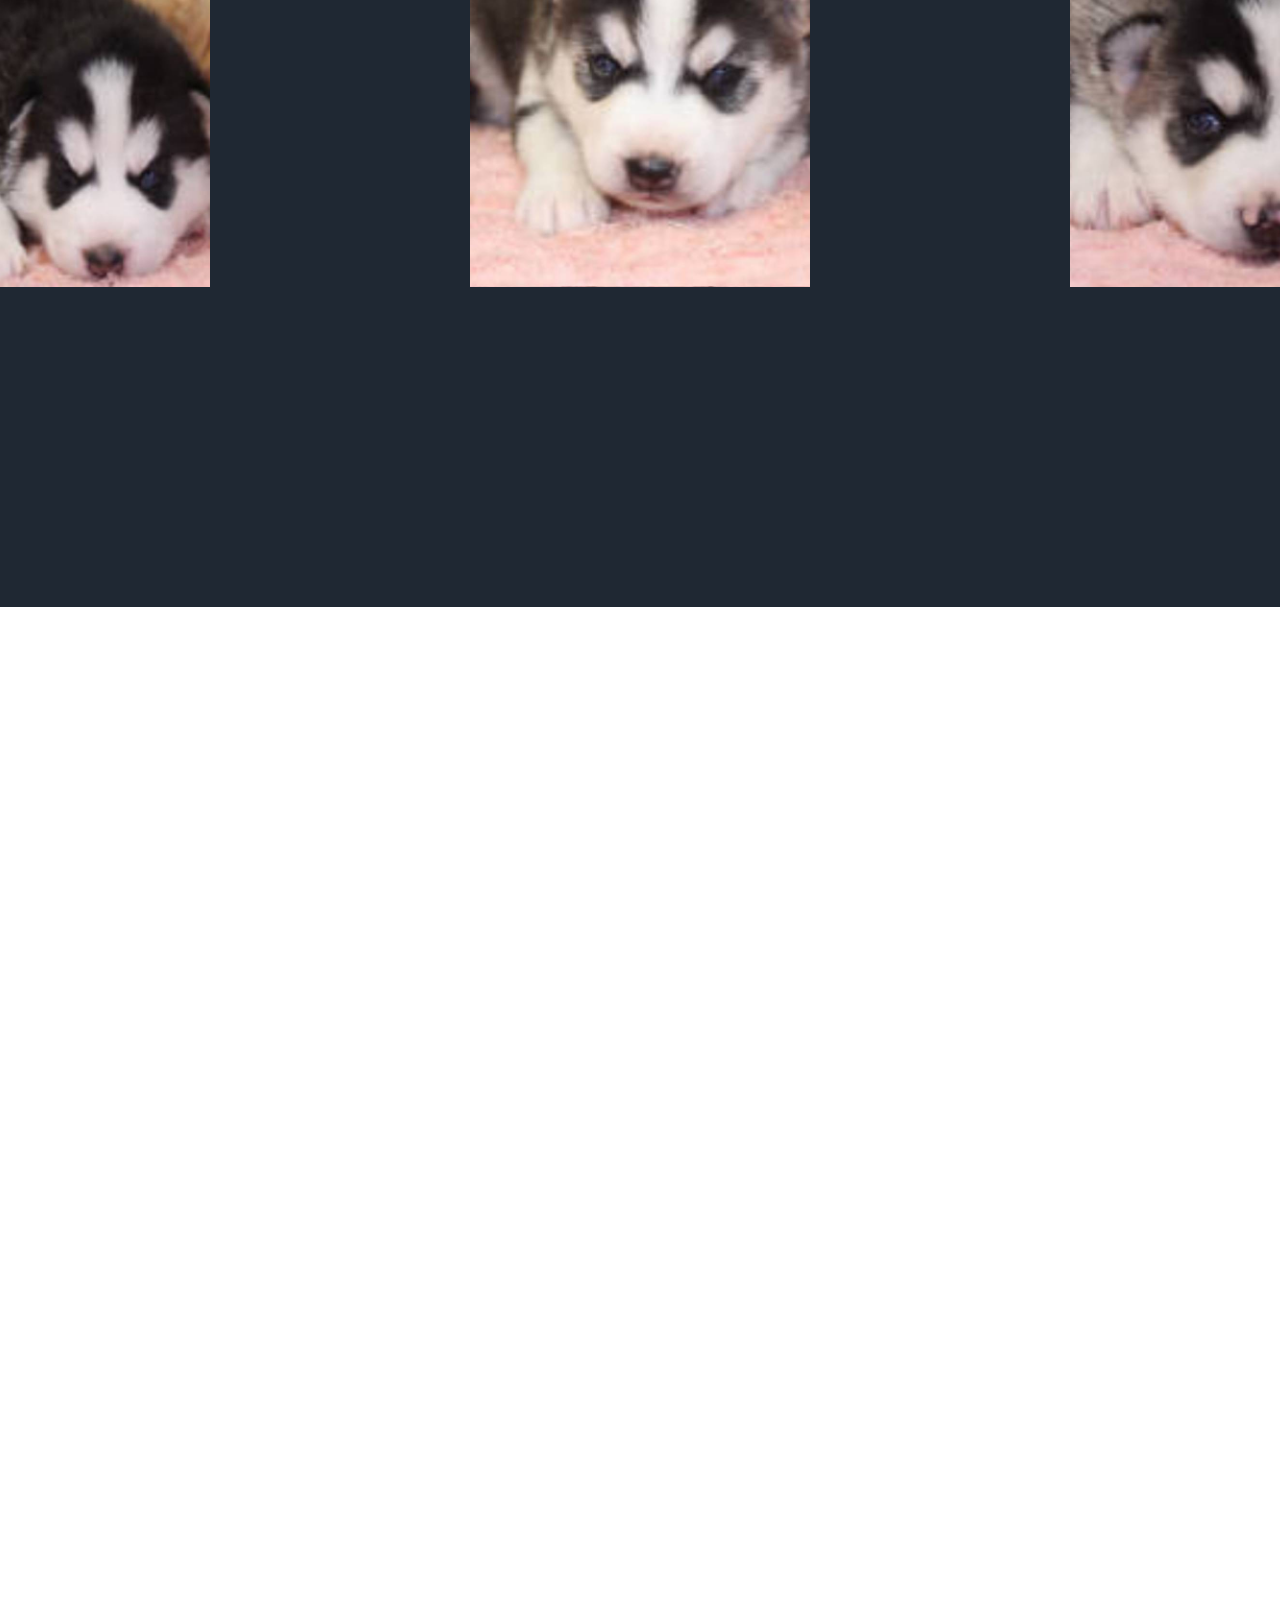
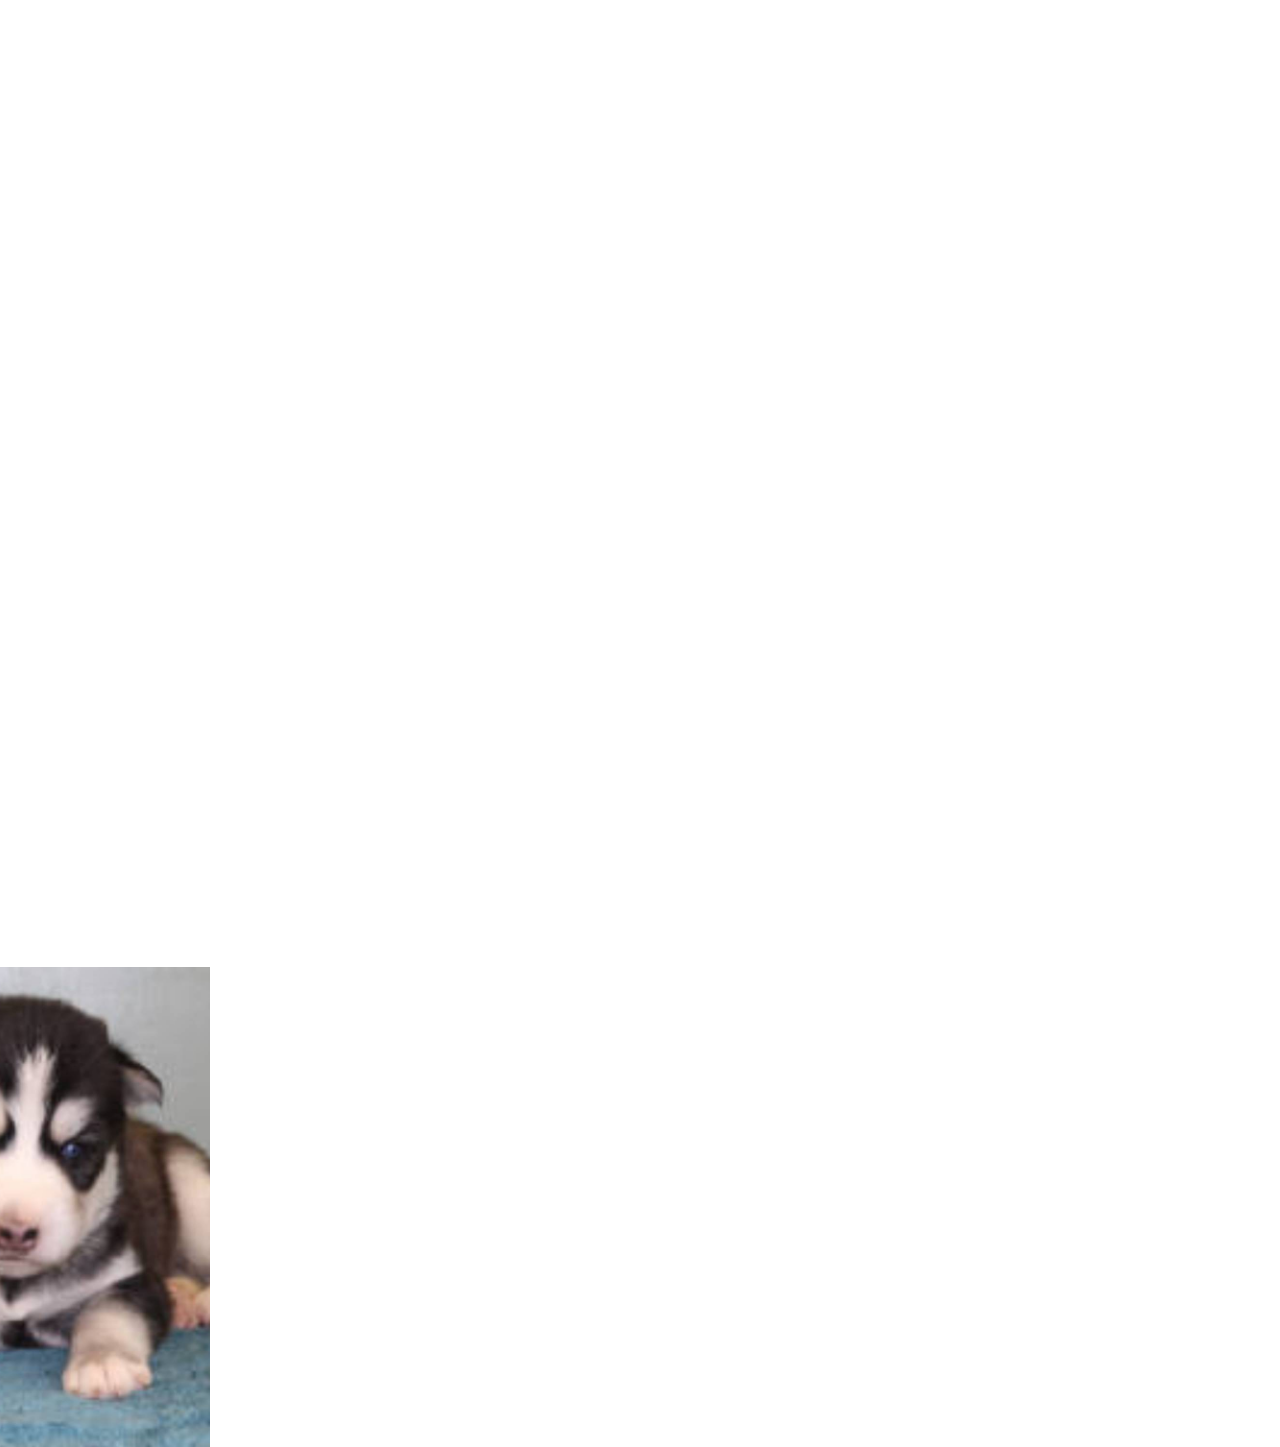
==== commit 3ae7f533: "added some content to landingpage" ====
--- a/html/huskyPuppies.html
+++ b/html/huskyPuppies.html
@@ -61,7 +61,7 @@
                             <h1 class="gender1">Gender: <span id="gender1">Boy</span></h1>
                             <h2 class="parents">Parents: Princess and Rudy</h2>
                             <h3 class="readyDate">Ready 10-14-20</h3>
-                            <button class="btn1"><a href="buyingGuide.html">$500.00</a></button>
+                            <button class="btn1"><a href="buyingGuide.html" id="btn1">$500.00</a></button>
                             <h2><span class="sold">On  Hold</span><span class="soldName"> for Kara K</span></h2>
                         </div>
                     </div>
@@ -78,7 +78,7 @@
                             <h1 class="gender2">Gender: <span id="gender2">Boy</span></h1>
                             <h2 class="parents">Parents:  Anna and Don</h2>
                             <h3 class="readyDate">Ready 10-20-20</h3>
-                            <button class="btn1"><a href="buyingGuide.html">$550.00</a></button>
+                            <button class="btn1"><a href="buyingGuide.html" id="btn1">$550.00</a></button>
                             <h2><span class="sold">ON HOLD</span><span class="soldName">: Kyah M</span></h2>
                         </div>
                     </div>
@@ -95,7 +95,7 @@
                             <h1 class="gender3">Gender: <span id="gender3">Girl</span></h1>
                             <h2 class="parents">Parents: Anna & Don</h2>
                             <h3 class="readyDate">Ready 10-20-20</h3>
-                            <button class="btn1"><a href="buyingGuide.html">$550.00</a></button>
+                            <button class="btn1"><a href="buyingGuide.html" id="btn1">$550.00</a></button>
                             <h2><span class="sold"> </span><span class="soldName"> </span></h2>
                         </div>
                     </div>
@@ -113,7 +113,7 @@
                             <h1 class="gender4">Gender: <span id="gender4">Girl</span></h1>
                             <h2 class="parents">Parents: Anna & Don</h2>
                             <h3 class="readyDate">Ready 10-20-20</h3>
-                            <button class="btn1"><a href="buyingGuide.html">$550.00</a></button>
+                            <button class="btn1"><a href="buyingGuide.html" id="btn1">$550.00</a></button>
                             <h2><span class="sold">ON HOLD</span><span class="soldName">: Randi S</span></h2>
                         </div>
                     </div>
@@ -131,7 +131,7 @@
                             ">Gender: <span id="gender5">Girl</span></h1>
                             <h2 class="parents">Parents: Anna & Don</h2>
                             <h3 class="readyDate">Ready 10-20-20</h3>
-                            <button class="btn1"><a href="buyingGuide.html">$550.00</a></button>
+                            <button class="btn1"><a href="buyingGuide.html " id="btn1">$550.00</a></button>
                             <h2><span class="sold"></span><span class="soldName"></span></h2>
                         </div>
                     </div>
@@ -149,7 +149,7 @@
                             ">Gender: <span id="gender6">Boy</span></h1>
                             <h2 class="parents">Parents: Anna & Don</h2>
                             <h3 class="readyDate">Ready 10-20-20</h3>
-                            <button class="btn1"><a href="buyingGuide.html">$500.00</a></button>
+                            <button class="btn1"><a href="buyingGuide.html" id="btn1">$500.00</a></button>
                             <h2><span class="sold">SOLD</span><span class="soldName">: Erika M</span></h2>
                         </div>
                     </div>
@@ -167,7 +167,7 @@
                             ">Gender: <span id="gender7">Girl</span></h1>
                             <h2 class="parents">Parents: Anna & Don</h2>
                             <h3 class="readyDate">Ready 9-26-20</h3>
-                            <button class="btn1"><a href="buyingGuide.html">$550.00</a></button>
+                            <button class="btn1"><a href="buyingGuide.html" id="btn1">$550.00</a></button>
                             <h2><span class="sold">SOLD</span><span class="soldName">: Kristin H</span></h2>
                         </div>
                     </div>
@@ -185,7 +185,7 @@
                             ">Gender: <span id="gender8">Boy</span></h1>
                             <h2 class="parents">Parents: Mandy & Kodak</h2>
                             <h3 class="readyDate">Ready 9-26-20</h3>
-                            <button class="btn1"><a href="buyingGuide.html">$500.00</a></button>
+                            <button class="btn1"><a href="buyingGuide.html" id="btn1">$500.00</a></button>
                             <h2><span class="sold">SOLD</span><span class="soldName">: Joe E</span></h2>
                         </div>
                     </div>
@@ -203,7 +203,7 @@
                             ">Gender: <span id="gender9">Boy</span></h1>
                             <h2 class="parents">Parents: Mandy & Kodak</h2>
                             <h3 class="readyDate">Ready 9-26-20</h3>
-                            <button class="btn1"><a href="buyingGuide.html">$500.00</a></button>
+                            <button class="btn1"><a href="buyingGuide.html" id="btn1">$500.00</a></button>
                             <h2><span class="sold">SOLD</span><span class="soldName">: Kristin N</span></h2>
                         </div>
                     </div>
--- a/CSS/navbar.css
+++ b/CSS/navbar.css
@@ -34,8 +34,9 @@
 nav {
 	position: fixed;
 	width: 100%;
+	height: auto;
 	line-height: 65px;
-	z-index: 1;
+	z-index: 100;
 }
 nav ul {
 	line-height: 60px;
@@ -56,13 +57,27 @@
 
 nav ul li {
 	display: inline-block;
-	padding: 16px 45px;
+	padding: 15px 45px;
 }
 
 nav ul li a {
 	text-decoration: none;
 	color: #fff;
-	font-size: 25px;
+	font-size: 26px;
+}
+nav ul li a:hover {
+	color: #66fcf1;
+	display: inline-block;
+    vertical-align: middle;
+    -webkit-transform: perspective(1px) translateZ(0);
+    transform: perspective(1px) translateZ(0);
+    box-shadow: 0 0 1px rgba(0, 0, 0, 0);
+    -webkit-transition-duration: 0.3s;
+    transition-duration: 0.3s;
+    -webkit-transition-property: transform;
+    transition-property: transform;
+    -webkit-transition-timing-function: ease-out;
+    transition-timing-function: ease-out;
 }
 
 .menu-icon {
@@ -94,7 +109,7 @@
 	}
 
 	.showing {
-		max-height: 34em;
+		max-height: 50em;
 	}
 
 	nav ul li {
@@ -105,6 +120,6 @@
 	}
 
 	.menu-icon {
-		display: block;
+		display: inline-block;
 	}
 }
--- a/CSS/huskyPuppies.css
+++ b/CSS/huskyPuppies.css
@@ -1,3 +1,6 @@
+/* font-family: 'Teko', sans-serif; */
+
+
 * {
     margin: 0;
     padding: 0;
@@ -23,6 +26,7 @@
 .noticeRed {
     color: red;
 }
+
 
 .puppybatch1 {
     position: relative;
@@ -114,13 +118,20 @@
     font-size: 35px;
     text-decoration: none;
     color: #fff;
-    box-shadow: 0 0 40px 40px #008000 inset, 0 0 0 0 #008000;
+    box-shadow: 0 0 40px 50px #008000 inset, 0 0 0 0 #008000;
     -webkit-transition: all 150ms ease-in-out;
     transition: all 150ms ease-in-out;
   }
   .btn1:hover {
-    box-shadow: 0 0 10px 0 #4AC948 inset, 0 0 10px 4px #4AC948;
+    box-shadow: 0 0 10px 20px #4AC948 inset, 0 0 10px 4px #4AC948;
   }
+#btn1 {
+    color: #fff;
+}
+#btn1:hover {
+    color: black;
+    transition-duration: 5.0s;
+}
 .card1:hover > .front1 {
     transform: perspective(600px) rotateY(-180deg);
 }
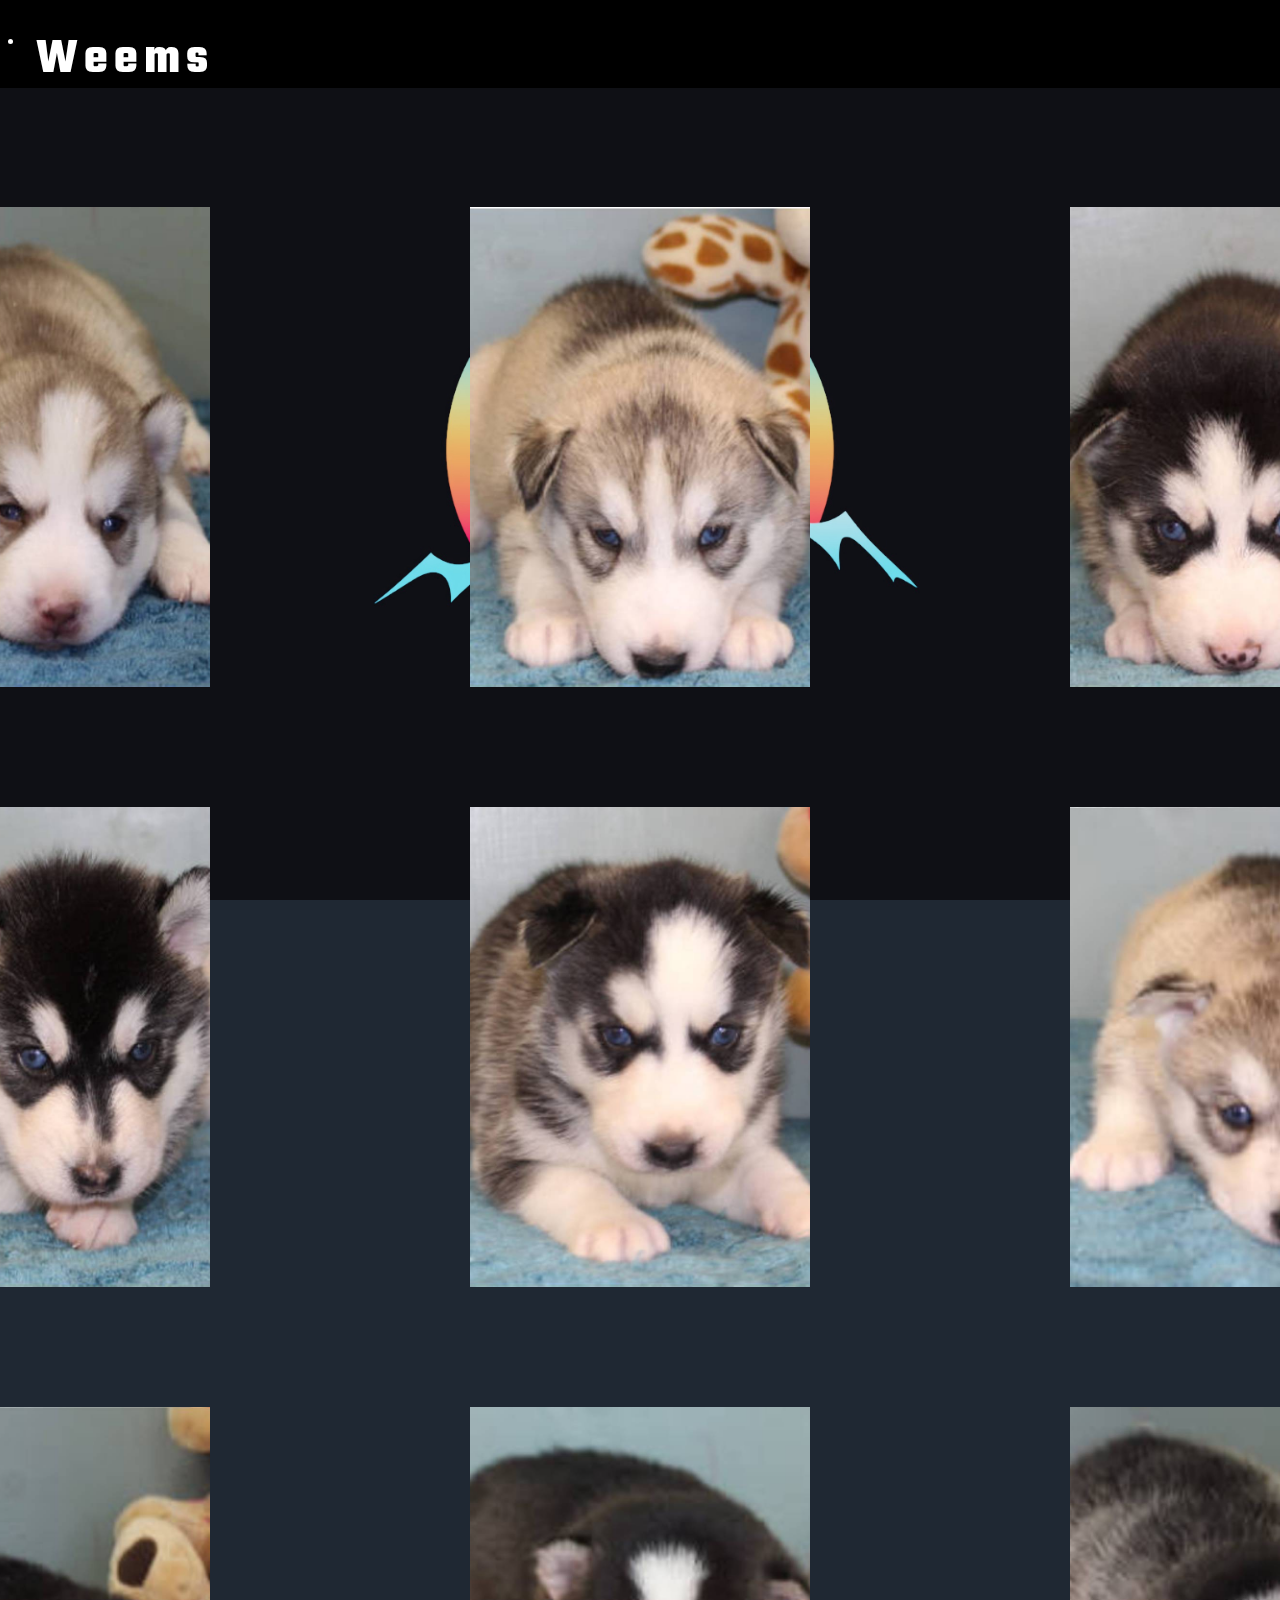
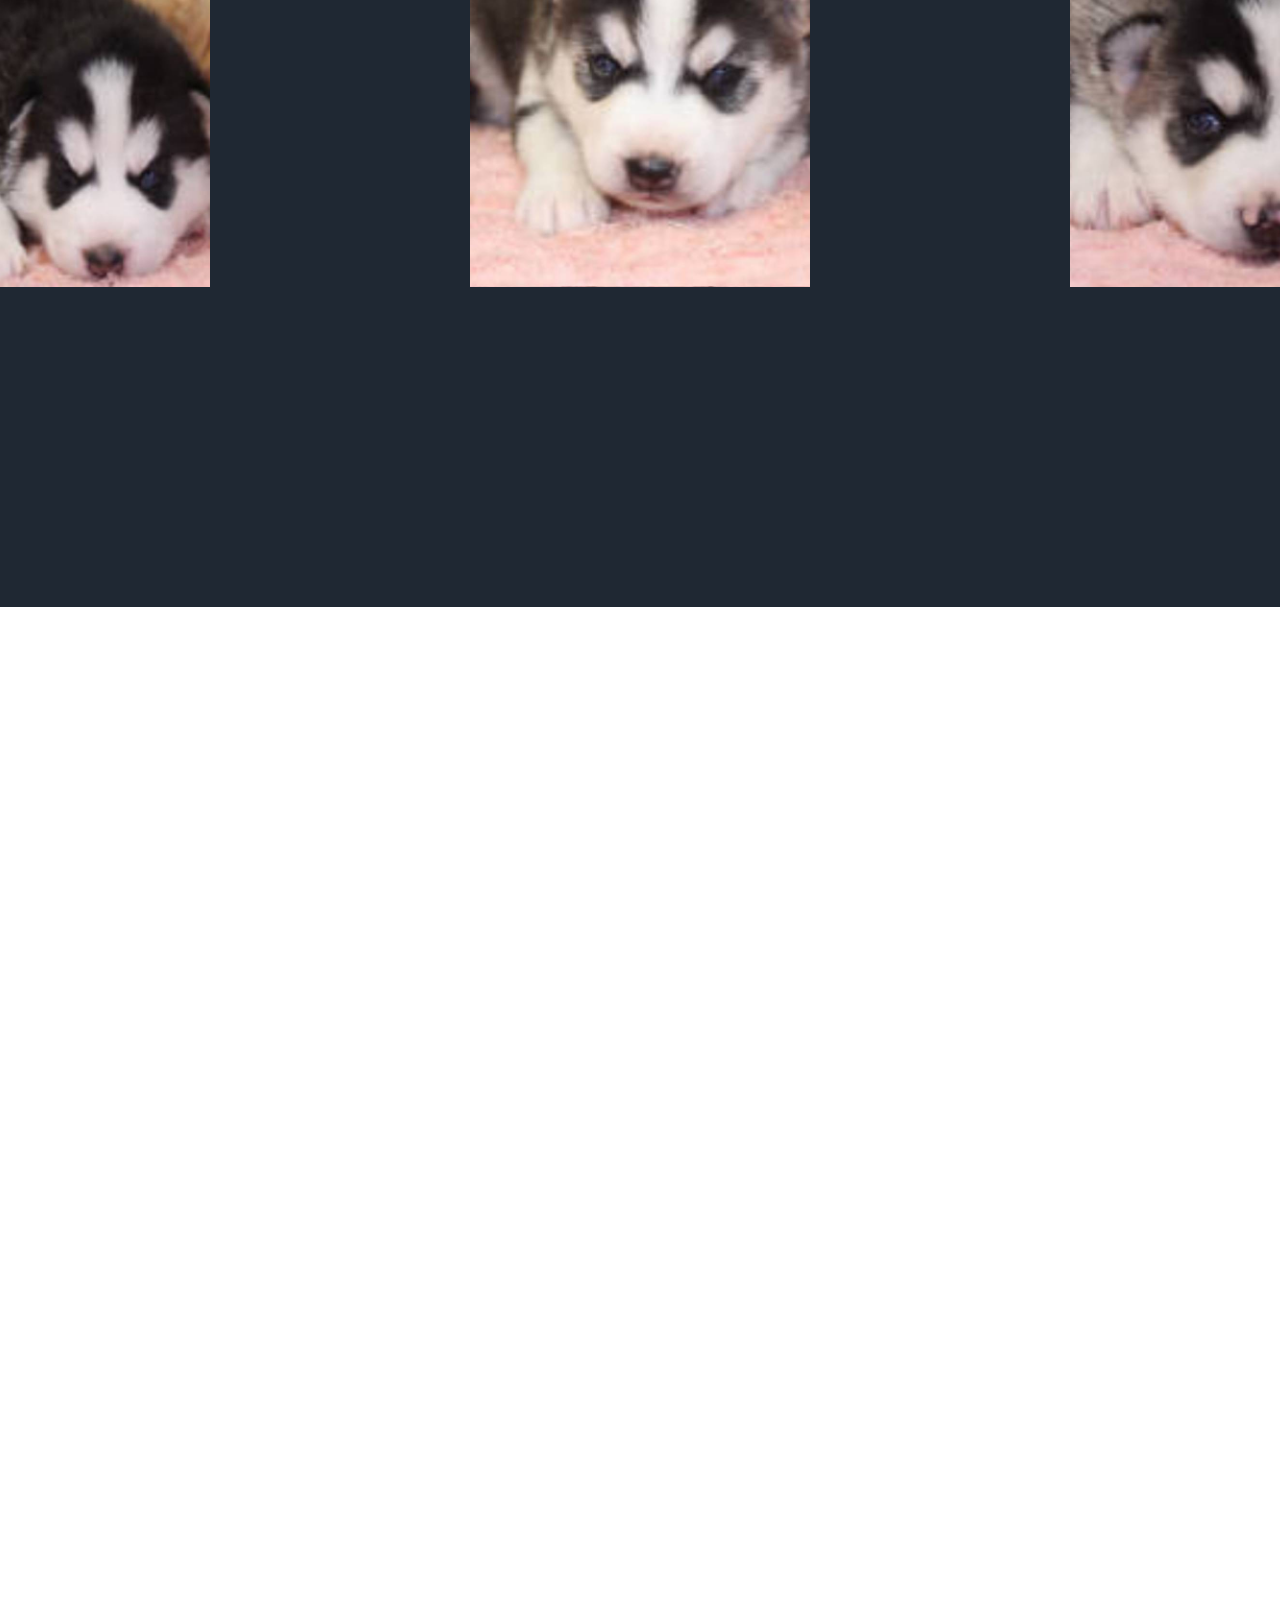
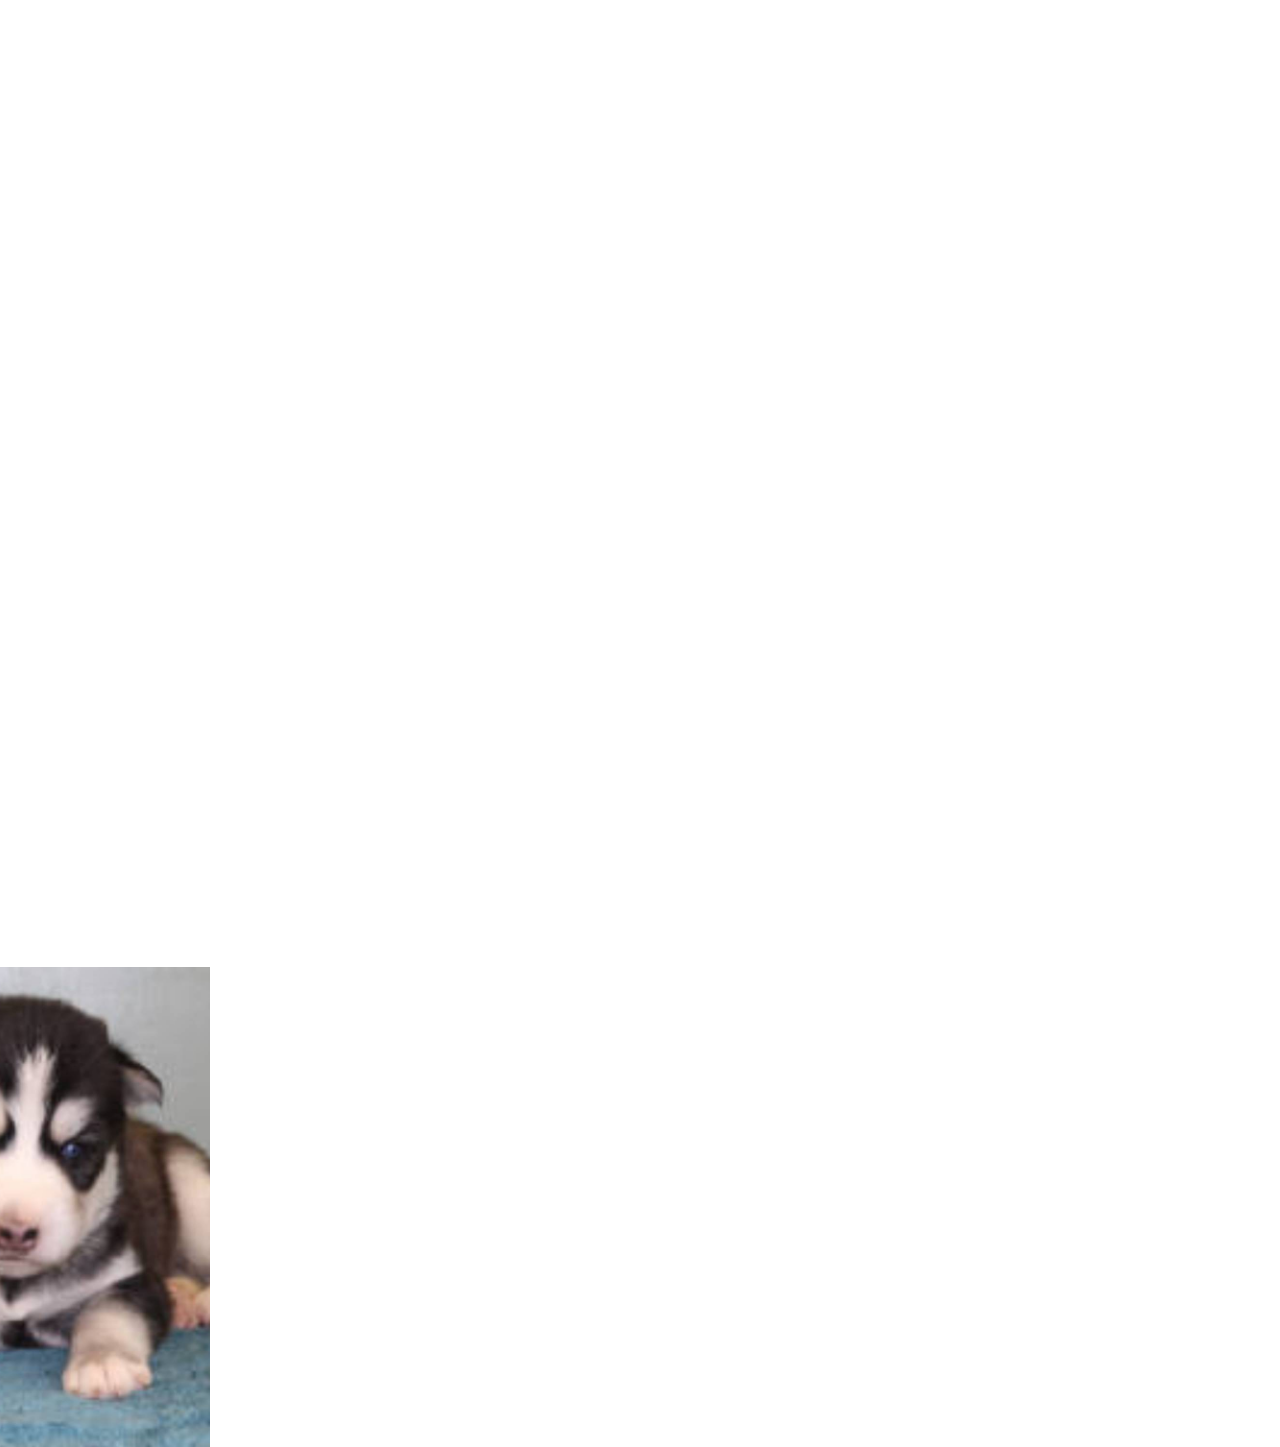
==== commit 2d647718: "Small fixes to landing page" ====
--- a/html/huskyPuppies.html
+++ b/html/huskyPuppies.html
@@ -24,16 +24,15 @@
                     <li><i class="fa fa-bars fa-2x"></i></li>
                 </div>
                 <div class="logo">
-					<a href="landingpage.html">Weems</a>
+					<a id="weemsLogo" href="landingpage.html">Weems</a>
                 </div>
                 <div class="menu">
                     <ul class="nav-links">
                         <li><a href="landingpage.html">Home</a></li>
-                        <li><a href="receipe.html">Receipe</a></li>
                         <li><a href="#">Puppy Check List</a></li>
                         <li><a href="#">Our girls</a></li>
                         <li><a href="#">Our boys</a></li>
-                        <li><a href="huskyPuppies.html">Husky pups</a></li>
+                        <li><a href="huskyPuppies.html">husky puppies</a></li>
                         <li><a href="#">Mini Dashunds & Cocker Spaniels</a></li>
                         <li><a href="#">Adoption to Good forever homes</a></li>
                     </ul>
--- a/CSS/navbar.css
+++ b/CSS/navbar.css
@@ -30,7 +30,12 @@
 	letter-spacing: 6px;
 	
 }
-
+#weemsLogo {
+	color: white;
+}
+#weemsLogo:hover {
+	color: black;
+}
 nav {
 	position: fixed;
 	width: 100%;
@@ -50,6 +55,7 @@
 	margin: 0;
 	padding-right: 10px;
 	transition: 1s;
+	
 }
 nav.black ul {
 		background: #000;
@@ -92,7 +98,7 @@
 }
 
 
-@media(max-width: 768px) {
+@media(max-width: 1510px) {
 	.logo {
 		position: fixed;
 		top: 0;
